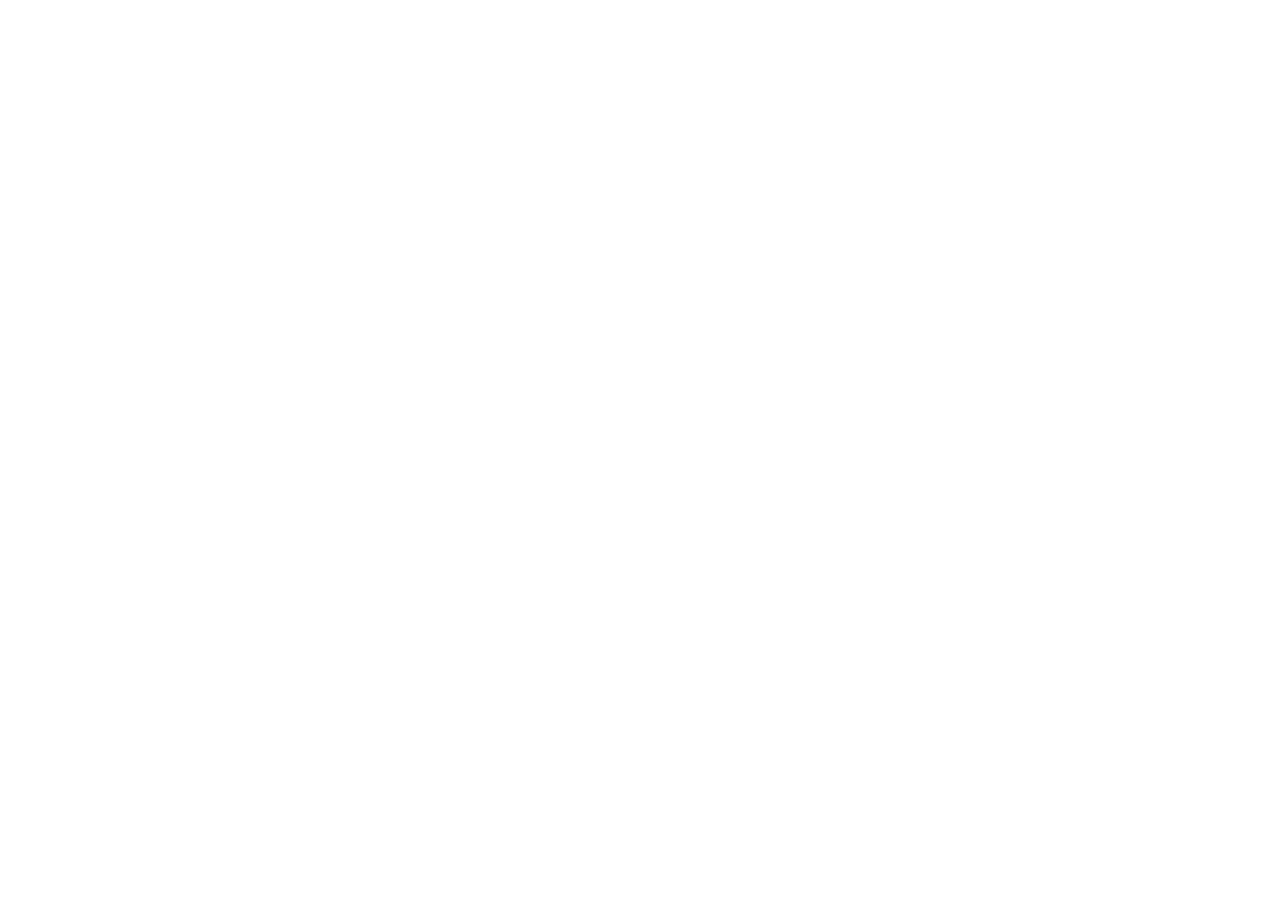
==== login.html @ 0d1fc015 "项目初始化" ====
<!DOCTYPE html>
<html lang="en">
<head>
    <meta charset="UTF-8">
    <meta name="viewport" content="width=device-width, initial-scale=1.0">
    <title>登录页面</title>
</head>
<body>
    
</body>
</html>
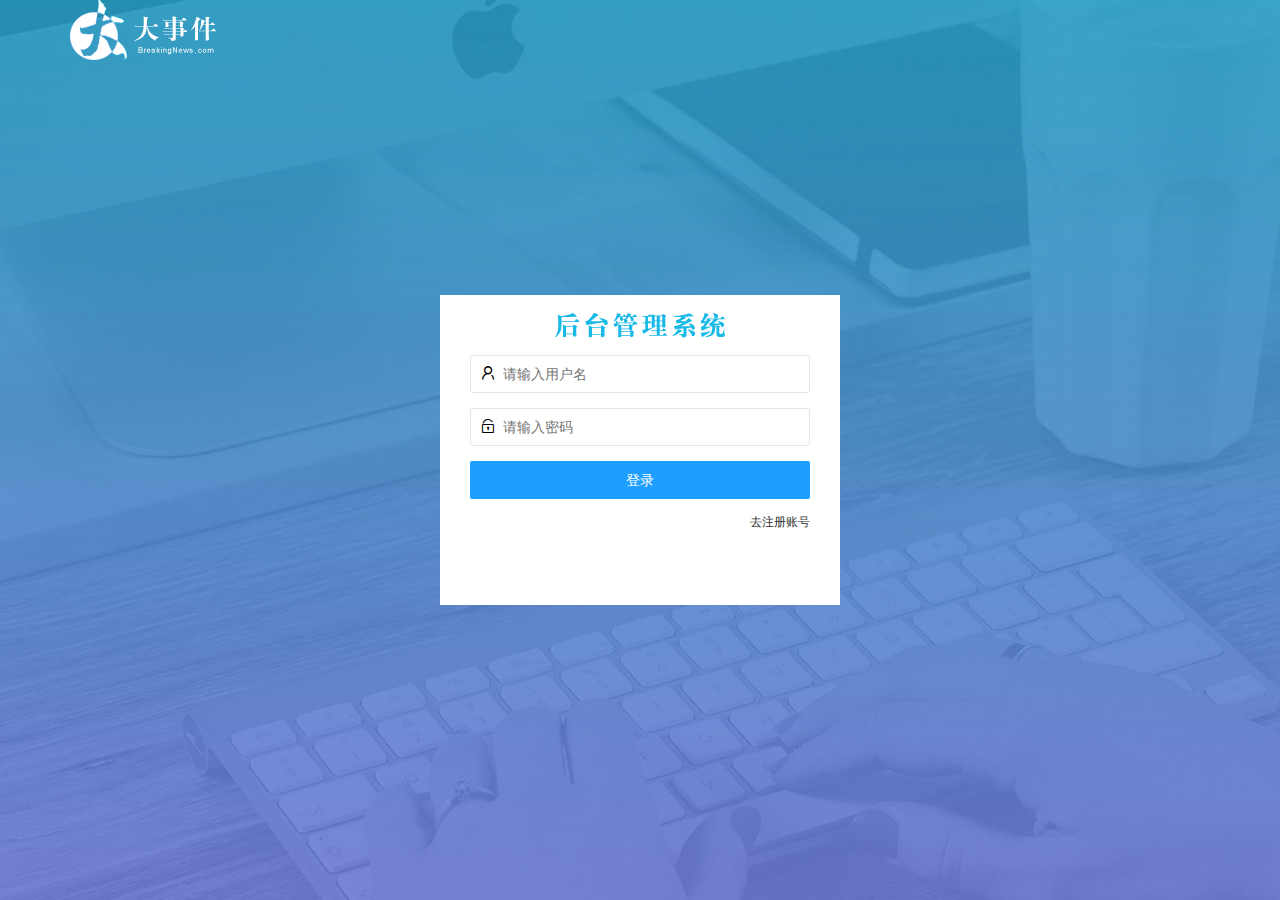
==== commit de41b594: "完成登陆和注册功能" ====
--- a/login.html
+++ b/login.html
@@ -1,11 +1,88 @@
 <!DOCTYPE html>
 <html lang="en">
+
 <head>
     <meta charset="UTF-8">
     <meta name="viewport" content="width=device-width, initial-scale=1.0">
     <title>登录页面</title>
+    <!-- 先引入layui样式 -->
+    <link rel="stylesheet" href="/assets/lib/layui/css/layui.css">
+    <!-- 登录页面样式 -->
+    <link rel="stylesheet" href="/assets/css/login.css">
 </head>
+
 <body>
-    
+    <div class="logo layui-main">
+        <img src="/assets/images/logo.png" alt="">
+    </div>
+
+    <!-- 登录注册区域 -->
+    <div class="loginAndRegBox">
+        <div class="title-box"></div>
+        <!-- 登录的div -->
+        <div class="login-box">
+            <!-- 登录的表单 -->
+            <form class="layui-form" id="form_login">
+                <!-- 用户名 -->
+                <div class="layui-form-item">
+                    <i class="layui-icon layui-icon-username"></i>
+                    <input type="text" name="username" required lay-verify="required" placeholder="请输入用户名"
+                        autocomplete="off" class="layui-input" />
+                </div>
+                <!-- 密码 -->
+                <div class="layui-form-item">
+                    <i class="layui-icon layui-icon-password"></i>
+                    <input type="password" name="password" required lay-verify="required|pwd" placeholder="请输入密码"
+                        autocomplete="off" class="layui-input" />
+                </div>
+                <!-- 登录按钮 -->
+                <div class="layui-form-item">
+                    <!-- 注意：表单提交按钮和普通按钮的区别，就是 lay-submit 属性 -->
+                    <button class="layui-btn layui-btn-fluid layui-btn-normal" lay-submit>登录</button>
+                </div>
+                <div class="layui-form-item links">
+                    <a href="javascript:;" id="link_reg">去注册账号</a>
+                </div>
+            </form>
+        </div>
+        <!-- 注册的div -->
+        <div class="reg-box">
+            <!-- 注册的表单 -->
+            <form class="layui-form" id="form_reg">
+                <!-- 用户名 -->
+                <div class="layui-form-item">
+                    <i class="layui-icon layui-icon-username"></i>
+                    <input type="text" name="username" required lay-verify="required" placeholder="请输入用户名"
+                        autocomplete="off" class="layui-input" />
+                </div>
+                <!-- 密码 -->
+                <div class="layui-form-item">
+                    <i class="layui-icon layui-icon-password"></i>
+                    <input id="reg-pwd" type="password" name="password" required lay-verify="required|pwd" placeholder="请输入密码"
+                        autocomplete="off" class="layui-input" />
+                </div>
+                <!-- 密码确认框 -->
+                <div class="layui-form-item">
+                    <i class="layui-icon layui-icon-password"></i>
+                    <input type="password" name="repassword" required lay-verify="required|pwd|repwd"
+                        placeholder="再次确认密码" autocomplete="off" class="layui-input" />
+                </div>
+                <!-- 注册按钮 -->
+                <div class="layui-form-item">
+                    <!-- 注意：表单提交按钮和普通按钮的区别，就是 lay-submit 属性 -->
+                    <button class="layui-btn layui-btn-fluid layui-btn-normal" lay-submit>注册</button>
+                </div>
+                <div class="layui-form-item links">
+                    <a href="javascript:;" id="link_login">去登录</a>
+                </div>
+            </form>
+        </div>
+    </div>
+
+    <script src="/assets/lib/layui/layui.all.js"></script>
+    <script src="/assets/lib/jquery.js"></script>
+    <script src="/assets/js/baseAPI.js"></script>
+    <script src="/assets/js/login.js"></script>
 </body>
+
 </html>--- a/assets/lib/layui/css/layui.css
+++ b/assets/lib/layui/css/layui.css
@@ -0,0 +1,2 @@
+/** layui-v2.5.5 MIT License By https://www.layui.com */
+ .layui-inline,img{display:inline-block;vertical-align:middle}h1,h2,h3,h4,h5,h6{font-weight:400}.layui-edge,.layui-header,.layui-inline,.layui-main{position:relative}.layui-body,.layui-edge,.layui-elip{overflow:hidden}.layui-btn,.layui-edge,.layui-inline,img{vertical-align:middle}.layui-btn,.layui-disabled,.layui-icon,.layui-unselect{-moz-user-select:none;-webkit-user-select:none;-ms-user-select:none}.layui-elip,.layui-form-checkbox span,.layui-form-pane .layui-form-label{text-overflow:ellipsis;white-space:nowrap}.layui-breadcrumb,.layui-tree-btnGroup{visibility:hidden}blockquote,body,button,dd,div,dl,dt,form,h1,h2,h3,h4,h5,h6,input,li,ol,p,pre,td,textarea,th,ul{margin:0;padding:0;-webkit-tap-highlight-color:rgba(0,0,0,0)}a:active,a:hover{outline:0}img{border:none}li{list-style:none}table{border-collapse:collapse;border-spacing:0}h4,h5,h6{font-size:100%}button,input,optgroup,option,select,textarea{font-family:inherit;font-size:inherit;font-style:inherit;font-weight:inherit;outline:0}pre{white-space:pre-wrap;white-space:-moz-pre-wrap;white-space:-pre-wrap;white-space:-o-pre-wrap;word-wrap:break-word}body{line-height:24px;font:14px Helvetica Neue,Helvetica,PingFang SC,Tahoma,Arial,sans-serif}hr{height:1px;margin:10px 0;border:0;clear:both}a{color:#333;text-decoration:none}a:hover{color:#777}a cite{font-style:normal;*cursor:pointer}.layui-border-box,.layui-border-box *{box-sizing:border-box}.layui-box,.layui-box *{box-sizing:content-box}.layui-clear{clear:both;*zoom:1}.layui-clear:after{content:'\20';clear:both;*zoom:1;display:block;height:0}.layui-inline{*display:inline;*zoom:1}.layui-edge{display:inline-block;width:0;height:0;border-width:6px;border-style:dashed;border-color:transparent}.layui-edge-top{top:-4px;border-bottom-color:#999;border-bottom-style:solid}.layui-edge-right{border-left-color:#999;border-left-style:solid}.layui-edge-bottom{top:2px;border-top-color:#999;border-top-style:solid}.layui-edge-left{border-right-color:#999;border-right-style:solid}.layui-disabled,.layui-disabled:hover{color:#d2d2d2!important;cursor:not-allowed!important}.layui-circle{border-radius:100%}.layui-show{display:block!important}.layui-hide{display:none!important}@font-face{font-family:layui-icon;src:url(../font/iconfont.eot?v=250);src:url(../font/iconfont.eot?v=250#iefix) format('embedded-opentype'),url(../font/iconfont.woff2?v=250) format('woff2'),url(../font/iconfont.woff?v=250) format('woff'),url(../font/iconfont.ttf?v=250) format('truetype'),url(../font/iconfont.svg?v=250#layui-icon) format('svg')}.layui-icon{font-family:layui-icon!important;font-size:16px;font-style:normal;-webkit-font-smoothing:antialiased;-moz-osx-font-smoothing:grayscale}.layui-icon-reply-fill:before{content:"\e611"}.layui-icon-set-fill:before{content:"\e614"}.layui-icon-menu-fill:before{content:"\e60f"}.layui-icon-search:before{content:"\e615"}.layui-icon-share:before{content:"\e641"}.layui-icon-set-sm:before{content:"\e620"}.layui-icon-engine:before{content:"\e628"}.layui-icon-close:before{content:"\1006"}.layui-icon-close-fill:before{content:"\1007"}.layui-icon-chart-screen:before{content:"\e629"}.layui-icon-star:before{content:"\e600"}.layui-icon-circle-dot:before{content:"\e617"}.layui-icon-chat:before{content:"\e606"}.layui-icon-release:before{content:"\e609"}.layui-icon-list:before{content:"\e60a"}.layui-icon-chart:before{content:"\e62c"}.layui-icon-ok-circle:before{content:"\1005"}.layui-icon-layim-theme:before{content:"\e61b"}.layui-icon-table:before{content:"\e62d"}.layui-icon-right:before{content:"\e602"}.layui-icon-left:before{content:"\e603"}.layui-icon-cart-simple:before{content:"\e698"}.layui-icon-face-cry:before{content:"\e69c"}.layui-icon-face-smile:before{content:"\e6af"}.layui-icon-survey:before{content:"\e6b2"}.layui-icon-tree:before{content:"\e62e"}.layui-icon-upload-circle:before{content:"\e62f"}.layui-icon-add-circle:before{content:"\e61f"}.layui-icon-download-circle:before{content:"\e601"}.layui-icon-templeate-1:before{content:"\e630"}.layui-icon-util:before{content:"\e631"}.layui-icon-face-surprised:before{content:"\e664"}.layui-icon-edit:before{content:"\e642"}.layui-icon-speaker:before{content:"\e645"}.layui-icon-down:before{content:"\e61a"}.layui-icon-file:before{content:"\e621"}.layui-icon-layouts:before{content:"\e632"}.layui-icon-rate-half:before{content:"\e6c9"}.layui-icon-add-circle-fine:before{content:"\e608"}.layui-icon-prev-circle:before{content:"\e633"}.layui-icon-read:before{content:"\e705"}.layui-icon-404:before{content:"\e61c"}.layui-icon-carousel:before{content:"\e634"}.layui-icon-help:before{content:"\e607"}.layui-icon-code-circle:before{content:"\e635"}.layui-icon-water:before{content:"\e636"}.layui-icon-username:before{content:"\e66f"}.layui-icon-find-fill:before{content:"\e670"}.layui-icon-about:before{content:"\e60b"}.layui-icon-location:before{content:"\e715"}.layui-icon-up:before{content:"\e619"}.layui-icon-pause:before{content:"\e651"}.layui-icon-date:before{content:"\e637"}.layui-icon-layim-uploadfile:before{content:"\e61d"}.layui-icon-delete:before{content:"\e640"}.layui-icon-play:before{content:"\e652"}.layui-icon-top:before{content:"\e604"}.layui-icon-friends:before{content:"\e612"}.layui-icon-refresh-3:before{content:"\e9aa"}.layui-icon-ok:before{content:"\e605"}.layui-icon-layer:before{content:"\e638"}.layui-icon-face-smile-fine:before{content:"\e60c"}.layui-icon-dollar:before{content:"\e659"}.layui-icon-group:before{content:"\e613"}.layui-icon-layim-download:before{content:"\e61e"}.layui-icon-picture-fine:before{content:"\e60d"}.layui-icon-link:before{content:"\e64c"}.layui-icon-diamond:before{content:"\e735"}.layui-icon-log:before{content:"\e60e"}.layui-icon-rate-solid:before{content:"\e67a"}.layui-icon-fonts-del:before{content:"\e64f"}.layui-icon-unlink:before{content:"\e64d"}.layui-icon-fonts-clear:before{content:"\e639"}.layui-icon-triangle-r:before{content:"\e623"}.layui-icon-circle:before{content:"\e63f"}.layui-icon-radio:before{content:"\e643"}.layui-icon-align-center:before{content:"\e647"}.layui-icon-align-right:before{content:"\e648"}.layui-icon-align-left:before{content:"\e649"}.layui-icon-loading-1:before{content:"\e63e"}.layui-icon-return:before{content:"\e65c"}.layui-icon-fonts-strong:before{content:"\e62b"}.layui-icon-upload:before{content:"\e67c"}.layui-icon-dialogue:before{content:"\e63a"}.layui-icon-video:before{content:"\e6ed"}.layui-icon-headset:before{content:"\e6fc"}.layui-icon-cellphone-fine:before{content:"\e63b"}.layui-icon-add-1:before{content:"\e654"}.layui-icon-face-smile-b:before{content:"\e650"}.layui-icon-fonts-html:before{content:"\e64b"}.layui-icon-form:before{content:"\e63c"}.layui-icon-cart:before{content:"\e657"}.layui-icon-camera-fill:before{content:"\e65d"}.layui-icon-tabs:before{content:"\e62a"}.layui-icon-fonts-code:before{content:"\e64e"}.layui-icon-fire:before{content:"\e756"}.layui-icon-set:before{content:"\e716"}.layui-icon-fonts-u:before{content:"\e646"}.layui-icon-triangle-d:before{content:"\e625"}.layui-icon-tips:before{content:"\e702"}.layui-icon-picture:before{content:"\e64a"}.layui-icon-more-vertical:before{content:"\e671"}.layui-icon-flag:before{content:"\e66c"}.layui-icon-loading:before{content:"\e63d"}.layui-icon-fonts-i:before{content:"\e644"}.layui-icon-refresh-1:before{content:"\e666"}.layui-icon-rmb:before{content:"\e65e"}.layui-icon-home:before{content:"\e68e"}.layui-icon-user:before{content:"\e770"}.layui-icon-notice:before{content:"\e667"}.layui-icon-login-weibo:before{content:"\e675"}.layui-icon-voice:before{content:"\e688"}.layui-icon-upload-drag:before{content:"\e681"}.layui-icon-login-qq:before{content:"\e676"}.layui-icon-snowflake:before{content:"\e6b1"}.layui-icon-file-b:before{content:"\e655"}.layui-icon-template:before{content:"\e663"}.layui-icon-auz:before{content:"\e672"}.layui-icon-console:before{content:"\e665"}.layui-icon-app:before{content:"\e653"}.layui-icon-prev:before{content:"\e65a"}.layui-icon-website:before{content:"\e7ae"}.layui-icon-next:before{content:"\e65b"}.layui-icon-component:before{content:"\e857"}.layui-icon-more:before{content:"\e65f"}.layui-icon-login-wechat:before{content:"\e677"}.layui-icon-shrink-right:before{content:"\e668"}.layui-icon-spread-left:before{content:"\e66b"}.layui-icon-camera:before{content:"\e660"}.layui-icon-note:before{content:"\e66e"}.layui-icon-refresh:before{content:"\e669"}.layui-icon-female:before{content:"\e661"}.layui-icon-male:before{content:"\e662"}.layui-icon-password:before{content:"\e673"}.layui-icon-senior:before{content:"\e674"}.layui-icon-theme:before{content:"\e66a"}.layui-icon-tread:before{content:"\e6c5"}.layui-icon-praise:before{content:"\e6c6"}.layui-icon-star-fill:before{content:"\e658"}.layui-icon-rate:before{content:"\e67b"}.layui-icon-template-1:before{content:"\e656"}.layui-icon-vercode:before{content:"\e679"}.layui-icon-cellphone:before{content:"\e678"}.layui-icon-screen-full:before{content:"\e622"}.layui-icon-screen-restore:before{content:"\e758"}.layui-icon-cols:before{content:"\e610"}.layui-icon-export:before{content:"\e67d"}.layui-icon-print:before{content:"\e66d"}.layui-icon-slider:before{content:"\e714"}.layui-icon-addition:before{content:"\e624"}.layui-icon-subtraction:before{content:"\e67e"}.layui-icon-service:before{content:"\e626"}.layui-icon-transfer:before{content:"\e691"}.layui-main{width:1140px;margin:0 auto}.layui-header{z-index:1000;height:60px}.layui-header a:hover{transition:all .5s;-webkit-transition:all .5s}.layui-side{position:fixed;left:0;top:0;bottom:0;z-index:999;width:200px;overflow-x:hidden}.layui-side-scroll{position:relative;width:220px;height:100%;overflow-x:hidden}.layui-body{position:absolute;left:200px;right:0;top:0;bottom:0;z-index:998;width:auto;overflow-y:auto;box-sizing:border-box}.layui-layout-body{overflow:hidden}.layui-layout-admin .layui-header{background-color:#23262E}.layui-layout-admin .layui-side{top:60px;width:200px;overflow-x:hidden}.layui-layout-admin .layui-body{position:fixed;top:60px;bottom:44px}.layui-layout-admin .layui-main{width:auto;margin:0 15px}.layui-layout-admin .layui-footer{position:fixed;left:200px;right:0;bottom:0;height:44px;line-height:44px;padding:0 15px;background-color:#eee}.layui-layout-admin .layui-logo{position:absolute;left:0;top:0;width:200px;height:100%;line-height:60px;text-align:center;color:#009688;font-size:16px}.layui-layout-admin .layui-header .layui-nav{background:0 0}.layui-layout-left{position:absolute!important;left:200px;top:0}.layui-layout-right{position:absolute!important;right:0;top:0}.layui-container{position:relative;margin:0 auto;padding:0 15px;box-sizing:border-box}.layui-fluid{position:relative;margin:0 auto;padding:0 15px}.layui-row:after,.layui-row:before{content:'';display:block;clear:both}.layui-col-lg1,.layui-col-lg10,.layui-col-lg11,.layui-col-lg12,.layui-col-lg2,.layui-col-lg3,.layui-col-lg4,.layui-col-lg5,.layui-col-lg6,.layui-col-lg7,.layui-col-lg8,.layui-col-lg9,.layui-col-md1,.layui-col-md10,.layui-col-md11,.layui-col-md12,.layui-col-md2,.layui-col-md3,.layui-col-md4,.layui-col-md5,.layui-col-md6,.layui-col-md7,.layui-col-md8,.layui-col-md9,.layui-col-sm1,.layui-col-sm10,.layui-col-sm11,.layui-col-sm12,.layui-col-sm2,.layui-col-sm3,.layui-col-sm4,.layui-col-sm5,.layui-col-sm6,.layui-col-sm7,.layui-col-sm8,.layui-col-sm9,.layui-col-xs1,.layui-col-xs10,.layui-col-xs11,.layui-col-xs12,.layui-col-xs2,.layui-col-xs3,.layui-col-xs4,.layui-col-xs5,.layui-col-xs6,.layui-col-xs7,.layui-col-xs8,.layui-col-xs9{position:relative;display:block;box-sizing:border-box}.layui-col-xs1,.layui-col-xs10,.layui-col-xs11,.layui-col-xs12,.layui-col-xs2,.layui-col-xs3,.layui-col-xs4,.layui-col-xs5,.layui-col-xs6,.layui-col-xs7,.layui-col-xs8,.layui-col-xs9{float:left}.layui-col-xs1{width:8.33333333%}.layui-col-xs2{width:16.66666667%}.layui-col-xs3{width:25%}.layui-col-xs4{width:33.33333333%}.layui-col-xs5{width:41.66666667%}.layui-col-xs6{width:50%}.layui-col-xs7{width:58.33333333%}.layui-col-xs8{width:66.66666667%}.layui-col-xs9{width:75%}.layui-col-xs10{width:83.33333333%}.layui-col-xs11{width:91.66666667%}.layui-col-xs12{width:100%}.layui-col-xs-offset1{margin-left:8.33333333%}.layui-col-xs-offset2{margin-left:16.66666667%}.layui-col-xs-offset3{margin-left:25%}.layui-col-xs-offset4{margin-left:33.33333333%}.layui-col-xs-offset5{margin-left:41.66666667%}.layui-col-xs-offset6{margin-left:50%}.layui-col-xs-offset7{margin-left:58.33333333%}.layui-col-xs-offset8{margin-left:66.66666667%}.layui-col-xs-offset9{margin-left:75%}.layui-col-xs-offset10{margin-left:83.33333333%}.layui-col-xs-offset11{margin-left:91.66666667%}.layui-col-xs-offset12{margin-left:100%}@media screen and (max-width:768px){.layui-hide-xs{display:none!important}.layui-show-xs-block{display:block!important}.layui-show-xs-inline{display:inline!important}.layui-show-xs-inline-block{display:inline-block!important}}@media screen and (min-width:768px){.layui-container{width:750px}.layui-hide-sm{display:none!important}.layui-show-sm-block{display:block!important}.layui-show-sm-inline{display:inline!important}.layui-show-sm-inline-block{display:inline-block!important}.layui-col-sm1,.layui-col-sm10,.layui-col-sm11,.layui-col-sm12,.layui-col-sm2,.layui-col-sm3,.layui-col-sm4,.layui-col-sm5,.layui-col-sm6,.layui-col-sm7,.layui-col-sm8,.layui-col-sm9{float:left}.layui-col-sm1{width:8.33333333%}.layui-col-sm2{width:16.66666667%}.layui-col-sm3{width:25%}.layui-col-sm4{width:33.33333333%}.layui-col-sm5{width:41.66666667%}.layui-col-sm6{width:50%}.layui-col-sm7{width:58.33333333%}.layui-col-sm8{width:66.66666667%}.layui-col-sm9{width:75%}.layui-col-sm10{width:83.33333333%}.layui-col-sm11{width:91.66666667%}.layui-col-sm12{width:100%}.layui-col-sm-offset1{margin-left:8.33333333%}.layui-col-sm-offset2{margin-left:16.66666667%}.layui-col-sm-offset3{margin-left:25%}.layui-col-sm-offset4{margin-left:33.33333333%}.layui-col-sm-offset5{margin-left:41.66666667%}.layui-col-sm-offset6{margin-left:50%}.layui-col-sm-offset7{margin-left:58.33333333%}.layui-col-sm-offset8{margin-left:66.66666667%}.layui-col-sm-offset9{margin-left:75%}.layui-col-sm-offset10{margin-left:83.33333333%}.layui-col-sm-offset11{margin-left:91.66666667%}.layui-col-sm-offset12{margin-left:100%}}@media screen and (min-width:992px){.layui-container{width:970px}.layui-hide-md{display:none!important}.layui-show-md-block{display:block!important}.layui-show-md-inline{display:inline!important}.layui-show-md-inline-block{display:inline-block!important}.layui-col-md1,.layui-col-md10,.layui-col-md11,.layui-col-md12,.layui-col-md2,.layui-col-md3,.layui-col-md4,.layui-col-md5,.layui-col-md6,.layui-col-md7,.layui-col-md8,.layui-col-md9{float:left}.layui-col-md1{width:8.33333333%}.layui-col-md2{width:16.66666667%}.layui-col-md3{width:25%}.layui-col-md4{width:33.33333333%}.layui-col-md5{width:41.66666667%}.layui-col-md6{width:50%}.layui-col-md7{width:58.33333333%}.layui-col-md8{width:66.66666667%}.layui-col-md9{width:75%}.layui-col-md10{width:83.33333333%}.layui-col-md11{width:91.66666667%}.layui-col-md12{width:100%}.layui-col-md-offset1{margin-left:8.33333333%}.layui-col-md-offset2{margin-left:16.66666667%}.layui-col-md-offset3{margin-left:25%}.layui-col-md-offset4{margin-left:33.33333333%}.layui-col-md-offset5{margin-left:41.66666667%}.layui-col-md-offset6{margin-left:50%}.layui-col-md-offset7{margin-left:58.33333333%}.layui-col-md-offset8{margin-left:66.66666667%}.layui-col-md-offset9{margin-left:75%}.layui-col-md-offset10{margin-left:83.33333333%}.layui-col-md-offset11{margin-left:91.66666667%}.layui-col-md-offset12{margin-left:100%}}@media screen and (min-width:1200px){.layui-container{width:1170px}.layui-hide-lg{display:none!important}.layui-show-lg-block{display:block!important}.layui-show-lg-inline{display:inline!important}.layui-show-lg-inline-block{display:inline-block!important}.layui-col-lg1,.layui-col-lg10,.layui-col-lg11,.layui-col-lg12,.layui-col-lg2,.layui-col-lg3,.layui-col-lg4,.layui-col-lg5,.layui-col-lg6,.layui-col-lg7,.layui-col-lg8,.layui-col-lg9{float:left}.layui-col-lg1{width:8.33333333%}.layui-col-lg2{width:16.66666667%}.layui-col-lg3{width:25%}.layui-col-lg4{width:33.33333333%}.layui-col-lg5{width:41.66666667%}.layui-col-lg6{width:50%}.layui-col-lg7{width:58.33333333%}.layui-col-lg8{width:66.66666667%}.layui-col-lg9{width:75%}.layui-col-lg10{width:83.33333333%}.layui-col-lg11{width:91.66666667%}.layui-col-lg12{width:100%}.layui-col-lg-offset1{margin-left:8.33333333%}.layui-col-lg-offset2{margin-left:16.66666667%}.layui-col-lg-offset3{margin-left:25%}.layui-col-lg-offset4{margin-left:33.33333333%}.layui-col-lg-offset5{margin-left:41.66666667%}.layui-col-lg-offset6{margin-left:50%}.layui-col-lg-offset7{margin-left:58.33333333%}.layui-col-lg-offset8{margin-left:66.66666667%}.layui-col-lg-offset9{margin-left:75%}.layui-col-lg-offset10{margin-left:83.33333333%}.layui-col-lg-offset11{margin-left:91.66666667%}.layui-col-lg-offset12{margin-left:100%}}.layui-col-space1{margin:-.5px}.layui-col-space1>*{padding:.5px}.layui-col-space3{margin:-1.5px}.layui-col-space3>*{padding:1.5px}.layui-col-space5{margin:-2.5px}.layui-col-space5>*{padding:2.5px}.layui-col-space8{margin:-3.5px}.layui-col-space8>*{padding:3.5px}.layui-col-space10{margin:-5px}.layui-col-space10>*{padding:5px}.layui-col-space12{margin:-6px}.layui-col-space12>*{padding:6px}.layui-col-space15{margin:-7.5px}.layui-col-space15>*{padding:7.5px}.layui-col-space18{margin:-9px}.layui-col-space18>*{padding:9px}.layui-col-space20{margin:-10px}.layui-col-space20>*{padding:10px}.layui-col-space22{margin:-11px}.layui-col-space22>*{padding:11px}.layui-col-space25{margin:-12.5px}.layui-col-space25>*{padding:12.5px}.layui-col-space30{margin:-15px}.layui-col-space30>*{padding:15px}.layui-btn,.layui-input,.layui-select,.layui-textarea,.layui-upload-button{outline:0;-webkit-appearance:none;transition:all .3s;-webkit-transition:all .3s;box-sizing:border-box}.layui-elem-quote{margin-bottom:10px;padding:15px;line-height:22px;border-left:5px solid #009688;border-radius:0 2px 2px 0;background-color:#f2f2f2}.layui-quote-nm{border-style:solid;border-width:1px 1px 1px 5px;background:0 0}.layui-elem-field{margin-bottom:10px;padding:0;border-width:1px;border-style:solid}.layui-elem-field legend{margin-left:20px;padding:0 10px;font-size:20px;font-weight:300}.layui-field-title{margin:10px 0 20px;border-width:1px 0 0}.layui-field-box{padding:10px 15px}.layui-field-title .layui-field-box{padding:10px 0}.layui-progress{position:relative;height:6px;border-radius:20px;background-color:#e2e2e2}.layui-progress-bar{position:absolute;left:0;top:0;width:0;max-width:100%;height:6px;border-radius:20px;text-align:right;background-color:#5FB878;transition:all .3s;-webkit-transition:all .3s}.layui-progress-big,.layui-progress-big .layui-progress-bar{height:18px;line-height:18px}.layui-progress-text{position:relative;top:-20px;line-height:18px;font-size:12px;color:#666}.layui-progress-big .layui-progress-text{position:static;padding:0 10px;color:#fff}.layui-collapse{border-width:1px;border-style:solid;border-radius:2px}.layui-colla-content,.layui-colla-item{border-top-width:1px;border-top-style:solid}.layui-colla-item:first-child{border-top:none}.layui-colla-title{position:relative;height:42px;line-height:42px;padding:0 15px 0 35px;color:#333;background-color:#f2f2f2;cursor:pointer;font-size:14px;overflow:hidden}.layui-colla-content{display:none;padding:10px 15px;line-height:22px;color:#666}.layui-colla-icon{position:absolute;left:15px;top:0;font-size:14px}.layui-card{margin-bottom:15px;border-radius:2px;background-color:#fff;box-shadow:0 1px 2px 0 rgba(0,0,0,.05)}.layui-card:last-child{margin-bottom:0}.layui-card-header{position:relative;height:42px;line-height:42px;padding:0 15px;border-bottom:1px solid #f6f6f6;color:#333;border-radius:2px 2px 0 0;font-size:14px}.layui-bg-black,.layui-bg-blue,.layui-bg-cyan,.layui-bg-green,.layui-bg-orange,.layui-bg-red{color:#fff!important}.layui-card-body{position:relative;padding:10px 15px;line-height:24px}.layui-card-body[pad15]{padding:15px}.layui-card-body[pad20]{padding:20px}.layui-card-body .layui-table{margin:5px 0}.layui-card .layui-tab{margin:0}.layui-panel-window{position:relative;padding:15px;border-radius:0;border-top:5px solid #E6E6E6;background-color:#fff}.layui-auxiliar-moving{position:fixed;left:0;right:0;top:0;bottom:0;width:100%;height:100%;background:0 0;z-index:9999999999}.layui-form-label,.layui-form-mid,.layui-form-select,.layui-input-block,.layui-input-inline,.layui-textarea{position:relative}.layui-bg-red{background-color:#FF5722!important}.layui-bg-orange{background-color:#FFB800!important}.layui-bg-green{background-color:#009688!important}.layui-bg-cyan{background-color:#2F4056!important}.layui-bg-blue{background-color:#1E9FFF!important}.layui-bg-black{background-color:#393D49!important}.layui-bg-gray{background-color:#eee!important;color:#666!important}.layui-badge-rim,.layui-colla-content,.layui-colla-item,.layui-collapse,.layui-elem-field,.layui-form-pane .layui-form-item[pane],.layui-form-pane .layui-form-label,.layui-input,.layui-layedit,.layui-layedit-tool,.layui-quote-nm,.layui-select,.layui-tab-bar,.layui-tab-card,.layui-tab-title,.layui-tab-title .layui-this:after,.layui-textarea{border-color:#e6e6e6}.layui-timeline-item:before,hr{background-color:#e6e6e6}.layui-text{line-height:22px;font-size:14px;color:#666}.layui-text h1,.layui-text h2,.layui-text h3{font-weight:500;color:#333}.layui-text h1{font-size:30px}.layui-text h2{font-size:24px}.layui-text h3{font-size:18px}.layui-text a:not(.layui-btn){color:#01AAED}.layui-text a:not(.layui-btn):hover{text-decoration:underline}.layui-text ul{padding:5px 0 5px 15px}.layui-text ul li{margin-top:5px;list-style-type:disc}.layui-text em,.layui-word-aux{color:#999!important;padding:0 5px!important}.layui-btn{display:inline-block;height:38px;line-height:38px;padding:0 18px;background-color:#009688;color:#fff;white-space:nowrap;text-align:center;font-size:14px;border:none;border-radius:2px;cursor:pointer}.layui-btn:hover{opacity:.8;filter:alpha(opacity=80);color:#fff}.layui-btn:active{opacity:1;filter:alpha(opacity=100)}.layui-btn+.layui-btn{margin-left:10px}.layui-btn-container{font-size:0}.layui-btn-container .layui-btn{margin-right:10px;margin-bottom:10px}.layui-btn-container .layui-btn+.layui-btn{margin-left:0}.layui-table .layui-btn-container .layui-btn{margin-bottom:9px}.layui-btn-radius{border-radius:100px}.layui-btn .layui-icon{margin-right:3px;font-size:18px;vertical-align:bottom;vertical-align:middle\9}.layui-btn-primary{border:1px solid #C9C9C9;background-color:#fff;color:#555}.layui-btn-primary:hover{border-color:#009688;color:#333}.layui-btn-normal{background-color:#1E9FFF}.layui-btn-warm{background-color:#FFB800}.layui-btn-danger{background-color:#FF5722}.layui-btn-checked{background-color:#5FB878}.layui-btn-disabled,.layui-btn-disabled:active,.layui-btn-disabled:hover{border:1px solid #e6e6e6;background-color:#FBFBFB;color:#C9C9C9;cursor:not-allowed;opacity:1}.layui-btn-lg{height:44px;line-height:44px;padding:0 25px;font-size:16px}.layui-btn-sm{height:30px;line-height:30px;padding:0 10px;font-size:12px}.layui-btn-sm i{font-size:16px!important}.layui-btn-xs{height:22px;line-height:22px;padding:0 5px;font-size:12px}.layui-btn-xs i{font-size:14px!important}.layui-btn-group{display:inline-block;vertical-align:middle;font-size:0}.layui-btn-group .layui-btn{margin-left:0!important;margin-right:0!important;border-left:1px solid rgba(255,255,255,.5);border-radius:0}.layui-btn-group .layui-btn-primary{border-left:none}.layui-btn-group .layui-btn-primary:hover{border-color:#C9C9C9;color:#009688}.layui-btn-group .layui-btn:first-child{border-left:none;border-radius:2px 0 0 2px}.layui-btn-group .layui-btn-primary:first-child{border-left:1px solid #c9c9c9}.layui-btn-group .layui-btn:last-child{border-radius:0 2px 2px 0}.layui-btn-group .layui-btn+.layui-btn{margin-left:0}.layui-btn-group+.layui-btn-group{margin-left:10px}.layui-btn-fluid{width:100%}.layui-input,.layui-select,.layui-textarea{height:38px;line-height:1.3;line-height:38px\9;border-width:1px;border-style:solid;background-color:#fff;border-radius:2px}.layui-input::-webkit-input-placeholder,.layui-select::-webkit-input-placeholder,.layui-textarea::-webkit-input-placeholder{line-height:1.3}.layui-input,.layui-textarea{display:block;width:100%;padding-left:10px}.layui-input:hover,.layui-textarea:hover{border-color:#D2D2D2!important}.layui-input:focus,.layui-textarea:focus{border-color:#C9C9C9!important}.layui-textarea{min-height:100px;height:auto;line-height:20px;padding:6px 10px;resize:vertical}.layui-select{padding:0 10px}.layui-form input[type=checkbox],.layui-form input[type=radio],.layui-form select{display:none}.layui-form [lay-ignore]{display:initial}.layui-form-item{margin-bottom:15px;clear:both;*zoom:1}.layui-form-item:after{content:'\20';clear:both;*zoom:1;display:block;height:0}.layui-form-label{float:left;display:block;padding:9px 15px;width:80px;font-weight:400;line-height:20px;text-align:right}.layui-form-label-col{display:block;float:none;padding:9px 0;line-height:20px;text-align:left}.layui-form-item .layui-inline{margin-bottom:5px;margin-right:10px}.layui-input-block{margin-left:110px;min-height:36px}.layui-input-inline{display:inline-block;vertical-align:middle}.layui-form-item .layui-input-inline{float:left;width:190px;margin-right:10px}.layui-form-text .layui-input-inline{width:auto}.layui-form-mid{float:left;display:block;padding:9px 0!important;line-height:20px;margin-right:10px}.layui-form-danger+.layui-form-select .layui-input,.layui-form-danger:focus{border-color:#FF5722!important}.layui-form-select .layui-input{padding-right:30px;cursor:pointer}.layui-form-select .layui-edge{position:absolute;right:10px;top:50%;margin-top:-3px;cursor:pointer;border-width:6px;border-top-color:#c2c2c2;border-top-style:solid;transition:all .3s;-webkit-transition:all .3s}.layui-form-select dl{display:none;position:absolute;left:0;top:42px;padding:5px 0;z-index:899;min-width:100%;border:1px solid #d2d2d2;max-height:300px;overflow-y:auto;background-color:#fff;border-radius:2px;box-shadow:0 2px 4px rgba(0,0,0,.12);box-sizing:border-box}.layui-form-select dl dd,.layui-form-select dl dt{padding:0 10px;line-height:36px;white-space:nowrap;overflow:hidden;text-overflow:ellipsis}.layui-form-select dl dt{font-size:12px;color:#999}.layui-form-select dl dd{cursor:pointer}.layui-form-select dl dd:hover{background-color:#f2f2f2;-webkit-transition:.5s all;transition:.5s all}.layui-form-select .layui-select-group dd{padding-left:20px}.layui-form-select dl dd.layui-select-tips{padding-left:10px!important;color:#999}.layui-form-select dl dd.layui-this{background-color:#5FB878;color:#fff}.layui-form-checkbox,.layui-form-select dl dd.layui-disabled{background-color:#fff}.layui-form-selected dl{display:block}.layui-form-checkbox,.layui-form-checkbox *,.layui-form-switch{display:inline-block;vertical-align:middle}.layui-form-selected .layui-edge{margin-top:-9px;-webkit-transform:rotate(180deg);transform:rotate(180deg);margin-top:-3px\9}:root .layui-form-selected .layui-edge{margin-top:-9px\0/IE9}.layui-form-selectup dl{top:auto;bottom:42px}.layui-select-none{margin:5px 0;text-align:center;color:#999}.layui-select-disabled .layui-disabled{border-color:#eee!important}.layui-select-disabled .layui-edge{border-top-color:#d2d2d2}.layui-form-checkbox{position:relative;height:30px;line-height:30px;margin-right:10px;padding-right:30px;cursor:pointer;font-size:0;-webkit-transition:.1s linear;transition:.1s linear;box-sizing:border-box}.layui-form-checkbox span{padding:0 10px;height:100%;font-size:14px;border-radius:2px 0 0 2px;background-color:#d2d2d2;color:#fff;overflow:hidden}.layui-form-checkbox:hover span{background-color:#c2c2c2}.layui-form-checkbox i{position:absolute;right:0;top:0;width:30px;height:28px;border:1px solid #d2d2d2;border-left:none;border-radius:0 2px 2px 0;color:#fff;font-size:20px;text-align:center}.layui-form-checkbox:hover i{border-color:#c2c2c2;color:#c2c2c2}.layui-form-checked,.layui-form-checked:hover{border-color:#5FB878}.layui-form-checked span,.layui-form-checked:hover span{background-color:#5FB878}.layui-form-checked i,.layui-form-checked:hover i{color:#5FB878}.layui-form-item .layui-form-checkbox{margin-top:4px}.layui-form-checkbox[lay-skin=primary]{height:auto!important;line-height:normal!important;min-width:18px;min-height:18px;border:none!important;margin-right:0;padding-left:28px;padding-right:0;background:0 0}.layui-form-checkbox[lay-skin=primary] span{padding-left:0;padding-right:15px;line-height:18px;background:0 0;color:#666}.layui-form-checkbox[lay-skin=primary] i{right:auto;left:0;width:16px;height:16px;line-height:16px;border:1px solid #d2d2d2;font-size:12px;border-radius:2px;background-color:#fff;-webkit-transition:.1s linear;transition:.1s linear}.layui-form-checkbox[lay-skin=primary]:hover i{border-color:#5FB878;color:#fff}.layui-form-checked[lay-skin=primary] i{border-color:#5FB878!important;background-color:#5FB878;color:#fff}.layui-checkbox-disbaled[lay-skin=primary] span{background:0 0!important;color:#c2c2c2}.layui-checkbox-disbaled[lay-skin=primary]:hover i{border-color:#d2d2d2}.layui-form-item .layui-form-checkbox[lay-skin=primary]{margin-top:10px}.layui-form-switch{position:relative;height:22px;line-height:22px;min-width:35px;padding:0 5px;margin-top:8px;border:1px solid #d2d2d2;border-radius:20px;cursor:pointer;background-color:#fff;-webkit-transition:.1s linear;transition:.1s linear}.layui-form-switch i{position:absolute;left:5px;top:3px;width:16px;height:16px;border-radius:20px;background-color:#d2d2d2;-webkit-transition:.1s linear;transition:.1s linear}.layui-form-switch em{position:relative;top:0;width:25px;margin-left:21px;padding:0!important;text-align:center!important;color:#999!important;font-style:normal!important;font-size:12px}.layui-form-onswitch{border-color:#5FB878;background-color:#5FB878}.layui-checkbox-disbaled,.layui-checkbox-disbaled i{border-color:#e2e2e2!important}.layui-form-onswitch i{left:100%;margin-left:-21px;background-color:#fff}.layui-form-onswitch em{margin-left:5px;margin-right:21px;color:#fff!important}.layui-checkbox-disbaled span{background-color:#e2e2e2!important}.layui-checkbox-disbaled:hover i{color:#fff!important}[lay-radio]{display:none}.layui-form-radio,.layui-form-radio *{display:inline-block;vertical-align:middle}.layui-form-radio{line-height:28px;margin:6px 10px 0 0;padding-right:10px;cursor:pointer;font-size:0}.layui-form-radio *{font-size:14px}.layui-form-radio>i{margin-right:8px;font-size:22px;color:#c2c2c2}.layui-form-radio>i:hover,.layui-form-radioed>i{color:#5FB878}.layui-radio-disbaled>i{color:#e2e2e2!important}.layui-form-pane .layui-form-label{width:110px;padding:8px 15px;height:38px;line-height:20px;border-width:1px;border-style:solid;border-radius:2px 0 0 2px;text-align:center;background-color:#FBFBFB;overflow:hidden;box-sizing:border-box}.layui-form-pane .layui-input-inline{margin-left:-1px}.layui-form-pane .layui-input-block{margin-left:110px;left:-1px}.layui-form-pane .layui-input{border-radius:0 2px 2px 0}.layui-form-pane .layui-form-text .layui-form-label{float:none;width:100%;border-radius:2px;box-sizing:border-box;text-align:left}.layui-form-pane .layui-form-text .layui-input-inline{display:block;margin:0;top:-1px;clear:both}.layui-form-pane .layui-form-text .layui-input-block{margin:0;left:0;top:-1px}.layui-form-pane .layui-form-text .layui-textarea{min-height:100px;border-radius:0 0 2px 2px}.layui-form-pane .layui-form-checkbox{margin:4px 0 4px 10px}.layui-form-pane .layui-form-radio,.layui-form-pane .layui-form-switch{margin-top:6px;margin-left:10px}.layui-form-pane .layui-form-item[pane]{position:relative;border-width:1px;border-style:solid}.layui-form-pane .layui-form-item[pane] .layui-form-label{position:absolute;left:0;top:0;height:100%;border-width:0 1px 0 0}.layui-form-pane .layui-form-item[pane] .layui-input-inline{margin-left:110px}@media screen and (max-width:450px){.layui-form-item .layui-form-label{text-overflow:ellipsis;overflow:hidden;white-space:nowrap}.layui-form-item .layui-inline{display:block;margin-right:0;margin-bottom:20px;clear:both}.layui-form-item .layui-inline:after{content:'\20';clear:both;display:block;height:0}.layui-form-item .layui-input-inline{display:block;float:none;left:-3px;width:auto;margin:0 0 10px 112px}.layui-form-item .layui-input-inline+.layui-form-mid{margin-left:110px;top:-5px;padding:0}.layui-form-item .layui-form-checkbox{margin-right:5px;margin-bottom:5px}}.layui-layedit{border-width:1px;border-style:solid;border-radius:2px}.layui-layedit-tool{padding:3px 5px;border-bottom-width:1px;border-bottom-style:solid;font-size:0}.layedit-tool-fixed{position:fixed;top:0;border-top:1px solid #e2e2e2}.layui-layedit-tool .layedit-tool-mid,.layui-layedit-tool .layui-icon{display:inline-block;vertical-align:middle;text-align:center;font-size:14px}.layui-layedit-tool .layui-icon{position:relative;width:32px;height:30px;line-height:30px;margin:3px 5px;color:#777;cursor:pointer;border-radius:2px}.layui-layedit-tool .layui-icon:hover{color:#393D49}.layui-layedit-tool .layui-icon:active{color:#000}.layui-layedit-tool .layedit-tool-active{background-color:#e2e2e2;color:#000}.layui-layedit-tool .layui-disabled,.layui-layedit-tool .layui-disabled:hover{color:#d2d2d2;cursor:not-allowed}.layui-layedit-tool .layedit-tool-mid{width:1px;height:18px;margin:0 10px;background-color:#d2d2d2}.layedit-tool-html{width:50px!important;font-size:30px!important}.layedit-tool-b,.layedit-tool-code,.layedit-tool-help{font-size:16px!important}.layedit-tool-d,.layedit-tool-face,.layedit-tool-image,.layedit-tool-unlink{font-size:18px!important}.layedit-tool-image input{position:absolute;font-size:0;left:0;top:0;width:100%;height:100%;opacity:.01;filter:Alpha(opacity=1);cursor:pointer}.layui-layedit-iframe iframe{display:block;width:100%}#LAY_layedit_code{overflow:hidden}.layui-laypage{display:inline-block;*display:inline;*zoom:1;vertical-align:middle;margin:10px 0;font-size:0}.layui-laypage>a:first-child,.layui-laypage>a:first-child em{border-radius:2px 0 0 2px}.layui-laypage>a:last-child,.layui-laypage>a:last-child em{border-radius:0 2px 2px 0}.layui-laypage>:first-child{margin-left:0!important}.layui-laypage>:last-child{margin-right:0!important}.layui-laypage a,.layui-laypage button,.layui-laypage input,.layui-laypage select,.layui-laypage span{border:1px solid #e2e2e2}.layui-laypage a,.layui-laypage span{display:inline-block;*display:inline;*zoom:1;vertical-align:middle;padding:0 15px;height:28px;line-height:28px;margin:0 -1px 5px 0;background-color:#fff;color:#333;font-size:12px}.layui-flow-more a *,.layui-laypage input,.layui-table-view select[lay-ignore]{display:inline-block}.layui-laypage a:hover{color:#009688}.layui-laypage em{font-style:normal}.layui-laypage .layui-laypage-spr{color:#999;font-weight:700}.layui-laypage a{text-decoration:none}.layui-laypage .layui-laypage-curr{position:relative}.layui-laypage .layui-laypage-curr em{position:relative;color:#fff}.layui-laypage .layui-laypage-curr .layui-laypage-em{position:absolute;left:-1px;top:-1px;padding:1px;width:100%;height:100%;background-color:#009688}.layui-laypage-em{border-radius:2px}.layui-laypage-next em,.layui-laypage-prev em{font-family:Sim sun;font-size:16px}.layui-laypage .layui-laypage-count,.layui-laypage .layui-laypage-limits,.layui-laypage .layui-laypage-refresh,.layui-laypage .layui-laypage-skip{margin-left:10px;margin-right:10px;padding:0;border:none}.layui-laypage .layui-laypage-limits,.layui-laypage .layui-laypage-refresh{vertical-align:top}.layui-laypage .layui-laypage-refresh i{font-size:18px;cursor:pointer}.layui-laypage select{height:22px;padding:3px;border-radius:2px;cursor:pointer}.layui-laypage .layui-laypage-skip{height:30px;line-height:30px;color:#999}.layui-laypage button,.layui-laypage input{height:30px;line-height:30px;border-radius:2px;vertical-align:top;background-color:#fff;box-sizing:border-box}.layui-laypage input{width:40px;margin:0 10px;padding:0 3px;text-align:center}.layui-laypage input:focus,.layui-laypage select:focus{border-color:#009688!important}.layui-laypage button{margin-left:10px;padding:0 10px;cursor:pointer}.layui-table,.layui-table-view{margin:10px 0}.layui-flow-more{margin:10px 0;text-align:center;color:#999;font-size:14px}.layui-flow-more a{height:32px;line-height:32px}.layui-flow-more a *{vertical-align:top}.layui-flow-more a cite{padding:0 20px;border-radius:3px;background-color:#eee;color:#333;font-style:normal}.layui-flow-more a cite:hover{opacity:.8}.layui-flow-more a i{font-size:30px;color:#737383}.layui-table{width:100%;background-color:#fff;color:#666}.layui-table tr{transition:all .3s;-webkit-transition:all .3s}.layui-table th{text-align:left;font-weight:400}.layui-table tbody tr:hover,.layui-table thead tr,.layui-table-click,.layui-table-header,.layui-table-hover,.layui-table-mend,.layui-table-patch,.layui-table-tool,.layui-table-total,.layui-table-total tr,.layui-table[lay-even] tr:nth-child(even){background-color:#f2f2f2}.layui-table td,.layui-table th,.layui-table-col-set,.layui-table-fixed-r,.layui-table-grid-down,.layui-table-header,.layui-table-page,.layui-table-tips-main,.layui-table-tool,.layui-table-total,.layui-table-view,.layui-table[lay-skin=line],.layui-table[lay-skin=row]{border-width:1px;border-style:solid;border-color:#e6e6e6}.layui-table td,.layui-table th{position:relative;padding:9px 15px;min-height:20px;line-height:20px;font-size:14px}.layui-table[lay-skin=line] td,.layui-table[lay-skin=line] th{border-width:0 0 1px}.layui-table[lay-skin=row] td,.layui-table[lay-skin=row] th{border-width:0 1px 0 0}.layui-table[lay-skin=nob] td,.layui-table[lay-skin=nob] th{border:none}.layui-table img{max-width:100px}.layui-table[lay-size=lg] td,.layui-table[lay-size=lg] th{padding:15px 30px}.layui-table-view .layui-table[lay-size=lg] .layui-table-cell{height:40px;line-height:40px}.layui-table[lay-size=sm] td,.layui-table[lay-size=sm] th{font-size:12px;padding:5px 10px}.layui-table-view .layui-table[lay-size=sm] .layui-table-cell{height:20px;line-height:20px}.layui-table[lay-data]{display:none}.layui-table-box{position:relative;overflow:hidden}.layui-table-view .layui-table{position:relative;width:auto;margin:0}.layui-table-view .layui-table[lay-skin=line]{border-width:0 1px 0 0}.layui-table-view .layui-table[lay-skin=row]{border-width:0 0 1px}.layui-table-view .layui-table td,.layui-table-view .layui-table th{padding:5px 0;border-top:none;border-left:none}.layui-table-view .layui-table th.layui-unselect .layui-table-cell span{cursor:pointer}.layui-table-view .layui-table td{cursor:default}.layui-table-view .layui-table td[data-edit=text]{cursor:text}.layui-table-view .layui-form-checkbox[lay-skin=primary] i{width:18px;height:18px}.layui-table-view .layui-form-radio{line-height:0;padding:0}.layui-table-view .layui-form-radio>i{margin:0;font-size:20px}.layui-table-init{position:absolute;left:0;top:0;width:100%;height:100%;text-align:center;z-index:110}.layui-table-init .layui-icon{position:absolute;left:50%;top:50%;margin:-15px 0 0 -15px;font-size:30px;color:#c2c2c2}.layui-table-header{border-width:0 0 1px;overflow:hidden}.layui-table-header .layui-table{margin-bottom:-1px}.layui-table-tool .layui-inline[lay-event]{position:relative;width:26px;height:26px;padding:5px;line-height:16px;margin-right:10px;text-align:center;color:#333;border:1px solid #ccc;cursor:pointer;-webkit-transition:.5s all;transition:.5s all}.layui-table-tool .layui-inline[lay-event]:hover{border:1px solid #999}.layui-table-tool-temp{padding-right:120px}.layui-table-tool-self{position:absolute;right:17px;top:10px}.layui-table-tool .layui-table-tool-self .layui-inline[lay-event]{margin:0 0 0 10px}.layui-table-tool-panel{position:absolute;top:29px;left:-1px;padding:5px 0;min-width:150px;min-height:40px;border:1px solid #d2d2d2;text-align:left;overflow-y:auto;background-color:#fff;box-shadow:0 2px 4px rgba(0,0,0,.12)}.layui-table-cell,.layui-table-tool-panel li{overflow:hidden;text-overflow:ellipsis;white-space:nowrap}.layui-table-tool-panel li{padding:0 10px;line-height:30px;-webkit-transition:.5s all;transition:.5s all}.layui-table-tool-panel li .layui-form-checkbox[lay-skin=primary]{width:100%;padding-left:28px}.layui-table-tool-panel li:hover{background-color:#f2f2f2}.layui-table-tool-panel li .layui-form-checkbox[lay-skin=primary] i{position:absolute;left:0;top:0}.layui-table-tool-panel li .layui-form-checkbox[lay-skin=primary] span{padding:0}.layui-table-tool .layui-table-tool-self .layui-table-tool-panel{left:auto;right:-1px}.layui-table-col-set{position:absolute;right:0;top:0;width:20px;height:100%;border-width:0 0 0 1px;background-color:#fff}.layui-table-sort{width:10px;height:20px;margin-left:5px;cursor:pointer!important}.layui-table-sort .layui-edge{position:absolute;left:5px;border-width:5px}.layui-table-sort .layui-table-sort-asc{top:3px;border-top:none;border-bottom-style:solid;border-bottom-color:#b2b2b2}.layui-table-sort .layui-table-sort-asc:hover{border-bottom-color:#666}.layui-table-sort .layui-table-sort-desc{bottom:5px;border-bottom:none;border-top-style:solid;border-top-color:#b2b2b2}.layui-table-sort .layui-table-sort-desc:hover{border-top-color:#666}.layui-table-sort[lay-sort=asc] .layui-table-sort-asc{border-bottom-color:#000}.layui-table-sort[lay-sort=desc] .layui-table-sort-desc{border-top-color:#000}.layui-table-cell{height:28px;line-height:28px;padding:0 15px;position:relative;box-sizing:border-box}.layui-table-cell .layui-form-checkbox[lay-skin=primary]{top:-1px;padding:0}.layui-table-cell .layui-table-link{color:#01AAED}.laytable-cell-checkbox,.laytable-cell-numbers,.laytable-cell-radio,.laytable-cell-space{padding:0;text-align:center}.layui-table-body{position:relative;overflow:auto;margin-right:-1px;margin-bottom:-1px}.layui-table-body .layui-none{line-height:26px;padding:15px;text-align:center;color:#999}.layui-table-fixed{position:absolute;left:0;top:0;z-index:101}.layui-table-fixed .layui-table-body{overflow:hidden}.layui-table-fixed-l{box-shadow:0 -1px 8px rgba(0,0,0,.08)}.layui-table-fixed-r{left:auto;right:-1px;border-width:0 0 0 1px;box-shadow:-1px 0 8px rgba(0,0,0,.08)}.layui-table-fixed-r .layui-table-header{position:relative;overflow:visible}.layui-table-mend{position:absolute;right:-49px;top:0;height:100%;width:50px}.layui-table-tool{position:relative;z-index:890;width:100%;min-height:50px;line-height:30px;padding:10px 15px;border-width:0 0 1px}.layui-table-tool .layui-btn-container{margin-bottom:-10px}.layui-table-page,.layui-table-total{border-width:1px 0 0;margin-bottom:-1px;overflow:hidden}.layui-table-page{position:relative;width:100%;padding:7px 7px 0;height:41px;font-size:12px;white-space:nowrap}.layui-table-page>div{height:26px}.layui-table-page .layui-laypage{margin:0}.layui-table-page .layui-laypage a,.layui-table-page .layui-laypage span{height:26px;line-height:26px;margin-bottom:10px;border:none;background:0 0}.layui-table-page .layui-laypage a,.layui-table-page .layui-laypage span.layui-laypage-curr{padding:0 12px}.layui-table-page .layui-laypage span{margin-left:0;padding:0}.layui-table-page .layui-laypage .layui-laypage-prev{margin-left:-7px!important}.layui-table-page .layui-laypage .layui-laypage-curr .layui-laypage-em{left:0;top:0;padding:0}.layui-table-page .layui-laypage button,.layui-table-page .layui-laypage input{height:26px;line-height:26px}.layui-table-page .layui-laypage input{width:40px}.layui-table-page .layui-laypage button{padding:0 10px}.layui-table-page select{height:18px}.layui-table-patch .layui-table-cell{padding:0;width:30px}.layui-table-edit{position:absolute;left:0;top:0;width:100%;height:100%;padding:0 14px 1px;border-radius:0;box-shadow:1px 1px 20px rgba(0,0,0,.15)}.layui-table-edit:focus{border-color:#5FB878!important}select.layui-table-edit{padding:0 0 0 10px;border-color:#C9C9C9}.layui-table-view .layui-form-checkbox,.layui-table-view .layui-form-radio,.layui-table-view .layui-form-switch{top:0;margin:0;box-sizing:content-box}.layui-table-view .layui-form-checkbox{top:-1px;height:26px;line-height:26px}.layui-table-view .layui-form-checkbox i{height:26px}.layui-table-grid .layui-table-cell{overflow:visible}.layui-table-grid-down{position:absolute;top:0;right:0;width:26px;height:100%;padding:5px 0;border-width:0 0 0 1px;text-align:center;background-color:#fff;color:#999;cursor:pointer}.layui-table-grid-down .layui-icon{position:absolute;top:50%;left:50%;margin:-8px 0 0 -8px}.layui-table-grid-down:hover{background-color:#fbfbfb}body .layui-table-tips .layui-layer-content{background:0 0;padding:0;box-shadow:0 1px 6px rgba(0,0,0,.12)}.layui-table-tips-main{margin:-44px 0 0 -1px;max-height:150px;padding:8px 15px;font-size:14px;overflow-y:scroll;background-color:#fff;color:#666}.layui-table-tips-c{position:absolute;right:-3px;top:-13px;width:20px;height:20px;padding:3px;cursor:pointer;background-color:#666;border-radius:50%;color:#fff}.layui-table-tips-c:hover{background-color:#777}.layui-table-tips-c:before{position:relative;right:-2px}.layui-upload-file{display:none!important;opacity:.01;filter:Alpha(opacity=1)}.layui-upload-drag,.layui-upload-form,.layui-upload-wrap{display:inline-block}.layui-upload-list{margin:10px 0}.layui-upload-choose{padding:0 10px;color:#999}.layui-upload-drag{position:relative;padding:30px;border:1px dashed #e2e2e2;background-color:#fff;text-align:center;cursor:pointer;color:#999}.layui-upload-drag .layui-icon{font-size:50px;color:#009688}.layui-upload-drag[lay-over]{border-color:#009688}.layui-upload-iframe{position:absolute;width:0;height:0;border:0;visibility:hidden}.layui-upload-wrap{position:relative;vertical-align:middle}.layui-upload-wrap .layui-upload-file{display:block!important;position:absolute;left:0;top:0;z-index:10;font-size:100px;width:100%;height:100%;opacity:.01;filter:Alpha(opacity=1);cursor:pointer}.layui-transfer-active,.layui-transfer-box{display:inline-block;vertical-align:middle}.layui-transfer-box,.layui-transfer-header,.layui-transfer-search{border-width:0;border-style:solid;border-color:#e6e6e6}.layui-transfer-box{position:relative;border-width:1px;width:200px;height:360px;border-radius:2px;background-color:#fff}.layui-transfer-box .layui-form-checkbox{width:100%;margin:0!important}.layui-transfer-header{height:38px;line-height:38px;padding:0 10px;border-bottom-width:1px}.layui-transfer-search{position:relative;padding:10px;border-bottom-width:1px}.layui-transfer-search .layui-input{height:32px;padding-left:30px;font-size:12px}.layui-transfer-search .layui-icon-search{position:absolute;left:20px;top:50%;margin-top:-8px;color:#666}.layui-transfer-active{margin:0 15px}.layui-transfer-active .layui-btn{display:block;margin:0;padding:0 15px;background-color:#5FB878;border-color:#5FB878;color:#fff}.layui-transfer-active .layui-btn-disabled{background-color:#FBFBFB;border-color:#e6e6e6;color:#C9C9C9}.layui-transfer-active .layui-btn:first-child{margin-bottom:15px}.layui-transfer-active .layui-btn .layui-icon{margin:0;font-size:14px!important}.layui-transfer-data{padding:5px 0;overflow:auto}.layui-transfer-data li{height:32px;line-height:32px;padding:0 10px}.layui-transfer-data li:hover{background-color:#f2f2f2;transition:.5s all}.layui-transfer-data .layui-none{padding:15px 10px;text-align:center;color:#999}.layui-nav{position:relative;padding:0 20px;background-color:#393D49;color:#fff;border-radius:2px;font-size:0;box-sizing:border-box}.layui-nav *{font-size:14px}.layui-nav .layui-nav-item{position:relative;display:inline-block;*display:inline;*zoom:1;vertical-align:middle;line-height:60px}.layui-nav .layui-nav-item a{display:block;padding:0 20px;color:#fff;color:rgba(255,255,255,.7);transition:all .3s;-webkit-transition:all .3s}.layui-nav .layui-this:after,.layui-nav-bar,.layui-nav-tree .layui-nav-itemed:after{position:absolute;left:0;top:0;width:0;height:5px;background-color:#5FB878;transition:all .2s;-webkit-transition:all .2s}.layui-nav-bar{z-index:1000}.layui-nav .layui-nav-item a:hover,.layui-nav .layui-this a{color:#fff}.layui-nav .layui-this:after{content:'';top:auto;bottom:0;width:100%}.layui-nav-img{width:30px;height:30px;margin-right:10px;border-radius:50%}.layui-nav .layui-nav-more{content:'';width:0;height:0;border-style:solid dashed dashed;border-color:#fff transparent transparent;overflow:hidden;cursor:pointer;transition:all .2s;-webkit-transition:all .2s;position:absolute;top:50%;right:3px;margin-top:-3px;border-width:6px;border-top-color:rgba(255,255,255,.7)}.layui-nav .layui-nav-mored,.layui-nav-itemed>a .layui-nav-more{margin-top:-9px;border-style:dashed dashed solid;border-color:transparent transparent #fff}.layui-nav-child{display:none;position:absolute;left:0;top:65px;min-width:100%;line-height:36px;padding:5px 0;box-shadow:0 2px 4px rgba(0,0,0,.12);border:1px solid #d2d2d2;background-color:#fff;z-index:100;border-radius:2px;white-space:nowrap}.layui-nav .layui-nav-child a{color:#333}.layui-nav .layui-nav-child a:hover{background-color:#f2f2f2;color:#000}.layui-nav-child dd{position:relative}.layui-nav .layui-nav-child dd.layui-this a,.layui-nav-child dd.layui-this{background-color:#5FB878;color:#fff}.layui-nav-child dd.layui-this:after{display:none}.layui-nav-tree{width:200px;padding:0}.layui-nav-tree .layui-nav-item{display:block;width:100%;line-height:45px}.layui-nav-tree .layui-nav-item a{position:relative;height:45px;line-height:45px;text-overflow:ellipsis;overflow:hidden;white-space:nowrap}.layui-nav-tree .layui-nav-item a:hover{background-color:#4E5465}.layui-nav-tree .layui-nav-bar{width:5px;height:0;background-color:#009688}.layui-nav-tree .layui-nav-child dd.layui-this,.layui-nav-tree .layui-nav-child dd.layui-this a,.layui-nav-tree .layui-this,.layui-nav-tree .layui-this>a,.layui-nav-tree .layui-this>a:hover{background-color:#009688;color:#fff}.layui-nav-tree .layui-this:after{display:none}.layui-nav-itemed>a,.layui-nav-tree .layui-nav-title a,.layui-nav-tree .layui-nav-title a:hover{color:#fff!important}.layui-nav-tree .layui-nav-child{position:relative;z-index:0;top:0;border:none;box-shadow:none}.layui-nav-tree .layui-nav-child a{height:40px;line-height:40px;color:#fff;color:rgba(255,255,255,.7)}.layui-nav-tree .layui-nav-child,.layui-nav-tree .layui-nav-child a:hover{background:0 0;color:#fff}.layui-nav-tree .layui-nav-more{right:10px}.layui-nav-itemed>.layui-nav-child{display:block;padding:0;background-color:rgba(0,0,0,.3)!important}.layui-nav-itemed>.layui-nav-child>.layui-this>.layui-nav-child{display:block}.layui-nav-side{position:fixed;top:0;bottom:0;left:0;overflow-x:hidden;z-index:999}.layui-bg-blue .layui-nav-bar,.layui-bg-blue .layui-nav-itemed:after,.layui-bg-blue .layui-this:after{background-color:#93D1FF}.layui-bg-blue .layui-nav-child dd.layui-this{background-color:#1E9FFF}.layui-bg-blue .layui-nav-itemed>a,.layui-nav-tree.layui-bg-blue .layui-nav-title a,.layui-nav-tree.layui-bg-blue .layui-nav-title a:hover{background-color:#007DDB!important}.layui-breadcrumb{font-size:0}.layui-breadcrumb>*{font-size:14px}.layui-breadcrumb a{color:#999!important}.layui-breadcrumb a:hover{color:#5FB878!important}.layui-breadcrumb a cite{color:#666;font-style:normal}.layui-breadcrumb span[lay-separator]{margin:0 10px;color:#999}.layui-tab{margin:10px 0;text-align:left!important}.layui-tab[overflow]>.layui-tab-title{overflow:hidden}.layui-tab-title{position:relative;left:0;height:40px;white-space:nowrap;font-size:0;border-bottom-width:1px;border-bottom-style:solid;transition:all .2s;-webkit-transition:all .2s}.layui-tab-title li{display:inline-block;*display:inline;*zoom:1;vertical-align:middle;font-size:14px;transition:all .2s;-webkit-transition:all .2s;position:relative;line-height:40px;min-width:65px;padding:0 15px;text-align:center;cursor:pointer}.layui-tab-title li a{display:block}.layui-tab-title .layui-this{color:#000}.layui-tab-title .layui-this:after{position:absolute;left:0;top:0;content:'';width:100%;height:41px;border-width:1px;border-style:solid;border-bottom-color:#fff;border-radius:2px 2px 0 0;box-sizing:border-box;pointer-events:none}.layui-tab-bar{position:absolute;right:0;top:0;z-index:10;width:30px;height:39px;line-height:39px;border-width:1px;border-style:solid;border-radius:2px;text-align:center;background-color:#fff;cursor:pointer}.layui-tab-bar .layui-icon{position:relative;display:inline-block;top:3px;transition:all .3s;-webkit-transition:all .3s}.layui-tab-item{display:none}.layui-tab-more{padding-right:30px;height:auto!important;white-space:normal!important}.layui-tab-more li.layui-this:after{border-bottom-color:#e2e2e2;border-radius:2px}.layui-tab-more .layui-tab-bar .layui-icon{top:-2px;top:3px\9;-webkit-transform:rotate(180deg);transform:rotate(180deg)}:root .layui-tab-more .layui-tab-bar .layui-icon{top:-2px\0/IE9}.layui-tab-content{padding:10px}.layui-tab-title li .layui-tab-close{position:relative;display:inline-block;width:18px;height:18px;line-height:20px;margin-left:8px;top:1px;text-align:center;font-size:14px;color:#c2c2c2;transition:all .2s;-webkit-transition:all .2s}.layui-tab-title li .layui-tab-close:hover{border-radius:2px;background-color:#FF5722;color:#fff}.layui-tab-brief>.layui-tab-title .layui-this{color:#009688}.layui-tab-brief>.layui-tab-more li.layui-this:after,.layui-tab-brief>.layui-tab-title .layui-this:after{border:none;border-radius:0;border-bottom:2px solid #5FB878}.layui-tab-brief[overflow]>.layui-tab-title .layui-this:after{top:-1px}.layui-tab-card{border-width:1px;border-style:solid;border-radius:2px;box-shadow:0 2px 5px 0 rgba(0,0,0,.1)}.layui-tab-card>.layui-tab-title{background-color:#f2f2f2}.layui-tab-card>.layui-tab-title li{margin-right:-1px;margin-left:-1px}.layui-tab-card>.layui-tab-title .layui-this{background-color:#fff}.layui-tab-card>.layui-tab-title .layui-this:after{border-top:none;border-width:1px;border-bottom-color:#fff}.layui-tab-card>.layui-tab-title .layui-tab-bar{height:40px;line-height:40px;border-radius:0;border-top:none;border-right:none}.layui-tab-card>.layui-tab-more .layui-this{background:0 0;color:#5FB878}.layui-tab-card>.layui-tab-more .layui-this:after{border:none}.layui-timeline{padding-left:5px}.layui-timeline-item{position:relative;padding-bottom:20px}.layui-timeline-axis{position:absolute;left:-5px;top:0;z-index:10;width:20px;height:20px;line-height:20px;background-color:#fff;color:#5FB878;border-radius:50%;text-align:center;cursor:pointer}.layui-timeline-axis:hover{color:#FF5722}.layui-timeline-item:before{content:'';position:absolute;left:5px;top:0;z-index:0;width:1px;height:100%}.layui-timeline-item:last-child:before{display:none}.layui-timeline-item:first-child:before{display:block}.layui-timeline-content{padding-left:25px}.layui-timeline-title{position:relative;margin-bottom:10px}.layui-badge,.layui-badge-dot,.layui-badge-rim{position:relative;display:inline-block;padding:0 6px;font-size:12px;text-align:center;background-color:#FF5722;color:#fff;border-radius:2px}.layui-badge{height:18px;line-height:18px}.layui-badge-dot{width:8px;height:8px;padding:0;border-radius:50%}.layui-badge-rim{height:18px;line-height:18px;border-width:1px;border-style:solid;background-color:#fff;color:#666}.layui-btn .layui-badge,.layui-btn .layui-badge-dot{margin-left:5px}.layui-nav .layui-badge,.layui-nav .layui-badge-dot{position:absolute;top:50%;margin:-8px 6px 0}.layui-tab-title .layui-badge,.layui-tab-title .layui-badge-dot{left:5px;top:-2px}.layui-carousel{position:relative;left:0;top:0;background-color:#f8f8f8}.layui-carousel>[carousel-item]{position:relative;width:100%;height:100%;overflow:hidden}.layui-carousel>[carousel-item]:before{position:absolute;content:'\e63d';left:50%;top:50%;width:100px;line-height:20px;margin:-10px 0 0 -50px;text-align:center;color:#c2c2c2;font-family:layui-icon!important;font-size:30px;font-style:normal;-webkit-font-smoothing:antialiased;-moz-osx-font-smoothing:grayscale}.layui-carousel>[carousel-item]>*{display:none;position:absolute;left:0;top:0;width:100%;height:100%;background-color:#f8f8f8;transition-duration:.3s;-webkit-transition-duration:.3s}.layui-carousel-updown>*{-webkit-transition:.3s ease-in-out up;transition:.3s ease-in-out up}.layui-carousel-arrow{display:none\9;opacity:0;position:absolute;left:10px;top:50%;margin-top:-18px;width:36px;height:36px;line-height:36px;text-align:center;font-size:20px;border:0;border-radius:50%;background-color:rgba(0,0,0,.2);color:#fff;-webkit-transition-duration:.3s;transition-duration:.3s;cursor:pointer}.layui-carousel-arrow[lay-type=add]{left:auto!important;right:10px}.layui-carousel:hover .layui-carousel-arrow[lay-type=add],.layui-carousel[lay-arrow=always] .layui-carousel-arrow[lay-type=add]{right:20px}.layui-carousel[lay-arrow=always] .layui-carousel-arrow{opacity:1;left:20px}.layui-carousel[lay-arrow=none] .layui-carousel-arrow{display:none}.layui-carousel-arrow:hover,.layui-carousel-ind ul:hover{background-color:rgba(0,0,0,.35)}.layui-carousel:hover .layui-carousel-arrow{display:block\9;opacity:1;left:20px}.layui-carousel-ind{position:relative;top:-35px;width:100%;line-height:0!important;text-align:center;font-size:0}.layui-carousel[lay-indicator=outside]{margin-bottom:30px}.layui-carousel[lay-indicator=outside] .layui-carousel-ind{top:10px}.layui-carousel[lay-indicator=outside] .layui-carousel-ind ul{background-color:rgba(0,0,0,.5)}.layui-carousel[lay-indicator=none] .layui-carousel-ind{display:none}.layui-carousel-ind ul{display:inline-block;padding:5px;background-color:rgba(0,0,0,.2);border-radius:10px;-webkit-transition-duration:.3s;transition-duration:.3s}.layui-carousel-ind li{display:inline-block;width:10px;height:10px;margin:0 3px;font-size:14px;background-color:#e2e2e2;background-color:rgba(255,255,255,.5);border-radius:50%;cursor:pointer;-webkit-transition-duration:.3s;transition-duration:.3s}.layui-carousel-ind li:hover{background-color:rgba(255,255,255,.7)}.layui-carousel-ind li.layui-this{background-color:#fff}.layui-carousel>[carousel-item]>.layui-carousel-next,.layui-carousel>[carousel-item]>.layui-carousel-prev,.layui-carousel>[carousel-item]>.layui-this{display:block}.layui-carousel>[carousel-item]>.layui-this{left:0}.layui-carousel>[carousel-item]>.layui-carousel-prev{left:-100%}.layui-carousel>[carousel-item]>.layui-carousel-next{left:100%}.layui-carousel>[carousel-item]>.layui-carousel-next.layui-carousel-left,.layui-carousel>[carousel-item]>.layui-carousel-prev.layui-carousel-right{left:0}.layui-carousel>[carousel-item]>.layui-this.layui-carousel-left{left:-100%}.layui-carousel>[carousel-item]>.layui-this.layui-carousel-right{left:100%}.layui-carousel[lay-anim=updown] .layui-carousel-arrow{left:50%!important;top:20px;margin:0 0 0 -18px}.layui-carousel[lay-anim=updown]>[carousel-item]>*,.layui-carousel[lay-anim=fade]>[carousel-item]>*{left:0!important}.layui-carousel[lay-anim=updown] .layui-carousel-arrow[lay-type=add]{top:auto!important;bottom:20px}.layui-carousel[lay-anim=updown] .layui-carousel-ind{position:absolute;top:50%;right:20px;width:auto;height:auto}.layui-carousel[lay-anim=updown] .layui-carousel-ind ul{padding:3px 5px}.layui-carousel[lay-anim=updown] .layui-carousel-ind li{display:block;margin:6px 0}.layui-carousel[lay-anim=updown]>[carousel-item]>.layui-this{top:0}.layui-carousel[lay-anim=updown]>[carousel-item]>.layui-carousel-prev{top:-100%}.layui-carousel[lay-anim=updown]>[carousel-item]>.layui-carousel-next{top:100%}.layui-carousel[lay-anim=updown]>[carousel-item]>.layui-carousel-next.layui-carousel-left,.layui-carousel[lay-anim=updown]>[carousel-item]>.layui-carousel-prev.layui-carousel-right{top:0}.layui-carousel[lay-anim=updown]>[carousel-item]>.layui-this.layui-carousel-left{top:-100%}.layui-carousel[lay-anim=updown]>[carousel-item]>.layui-this.layui-carousel-right{top:100%}.layui-carousel[lay-anim=fade]>[carousel-item]>.layui-carousel-next,.layui-carousel[lay-anim=fade]>[carousel-item]>.layui-carousel-prev{opacity:0}.layui-carousel[lay-anim=fade]>[carousel-item]>.layui-carousel-next.layui-carousel-left,.layui-carousel[lay-anim=fade]>[carousel-item]>.layui-carousel-prev.layui-carousel-right{opacity:1}.layui-carousel[lay-anim=fade]>[carousel-item]>.layui-this.layui-carousel-left,.layui-carousel[lay-anim=fade]>[carousel-item]>.layui-this.layui-carousel-right{opacity:0}.layui-fixbar{position:fixed;right:15px;bottom:15px;z-index:999999}.layui-fixbar li{width:50px;height:50px;line-height:50px;margin-bottom:1px;text-align:center;cursor:pointer;font-size:30px;background-color:#9F9F9F;color:#fff;border-radius:2px;opacity:.95}.layui-fixbar li:hover{opacity:.85}.layui-fixbar li:active{opacity:1}.layui-fixbar .layui-fixbar-top{display:none;font-size:40px}body .layui-util-face{border:none;background:0 0}body .layui-util-face .layui-layer-content{padding:0;background-color:#fff;color:#666;box-shadow:none}.layui-util-face .layui-layer-TipsG{display:none}.layui-util-face ul{position:relative;width:372px;padding:10px;border:1px solid #D9D9D9;background-color:#fff;box-shadow:0 0 20px rgba(0,0,0,.2)}.layui-util-face ul li{cursor:pointer;float:left;border:1px solid #e8e8e8;height:22px;width:26px;overflow:hidden;margin:-1px 0 0 -1px;padding:4px 2px;text-align:center}.layui-util-face ul li:hover{position:relative;z-index:2;border:1px solid #eb7350;background:#fff9ec}.layui-code{position:relative;margin:10px 0;padding:15px;line-height:20px;border:1px solid #ddd;border-left-width:6px;background-color:#F2F2F2;color:#333;font-family:Courier New;font-size:12px}.layui-rate,.layui-rate *{display:inline-block;vertical-align:middle}.layui-rate{padding:10px 5px 10px 0;font-size:0}.layui-rate li i.layui-icon{font-size:20px;color:#FFB800;margin-right:5px;transition:all .3s;-webkit-transition:all .3s}.layui-rate li i:hover{cursor:pointer;transform:scale(1.12);-webkit-transform:scale(1.12)}.layui-rate[readonly] li i:hover{cursor:default;transform:scale(1)}.layui-colorpicker{width:26px;height:26px;border:1px solid #e6e6e6;padding:5px;border-radius:2px;line-height:24px;display:inline-block;cursor:pointer;transition:all .3s;-webkit-transition:all .3s}.layui-colorpicker:hover{border-color:#d2d2d2}.layui-colorpicker.layui-colorpicker-lg{width:34px;height:34px;line-height:32px}.layui-colorpicker.layui-colorpicker-sm{width:24px;height:24px;line-height:22px}.layui-colorpicker.layui-colorpicker-xs{width:22px;height:22px;line-height:20px}.layui-colorpicker-trigger-bgcolor{display:block;background:url([data-uri]);border-radius:2px}.layui-colorpicker-trigger-span{display:block;height:100%;box-sizing:border-box;border:1px solid rgba(0,0,0,.15);border-radius:2px;text-align:center}.layui-colorpicker-trigger-i{display:inline-block;color:#FFF;font-size:12px}.layui-colorpicker-trigger-i.layui-icon-close{color:#999}.layui-colorpicker-main{position:absolute;z-index:66666666;width:280px;padding:7px;background:#FFF;border:1px solid #d2d2d2;border-radius:2px;box-shadow:0 2px 4px rgba(0,0,0,.12)}.layui-colorpicker-main-wrapper{height:180px;position:relative}.layui-colorpicker-basis{width:260px;height:100%;position:relative}.layui-colorpicker-basis-white{width:100%;height:100%;position:absolute;top:0;left:0;background:linear-gradient(90deg,#FFF,hsla(0,0%,100%,0))}.layui-colorpicker-basis-black{width:100%;height:100%;position:absolute;top:0;left:0;background:linear-gradient(0deg,#000,transparent)}.layui-colorpicker-basis-cursor{width:10px;height:10px;border:1px solid #FFF;border-radius:50%;position:absolute;top:-3px;right:-3px;cursor:pointer}.layui-colorpicker-side{position:absolute;top:0;right:0;width:12px;height:100%;background:linear-gradient(red,#FF0,#0F0,#0FF,#00F,#F0F,red)}.layui-colorpicker-side-slider{width:100%;height:5px;box-shadow:0 0 1px #888;box-sizing:border-box;background:#FFF;border-radius:1px;border:1px solid #f0f0f0;cursor:pointer;position:absolute;left:0}.layui-colorpicker-main-alpha{display:none;height:12px;margin-top:7px;background:url([data-uri])}.layui-colorpicker-alpha-bgcolor{height:100%;position:relative}.layui-colorpicker-alpha-slider{width:5px;height:100%;box-shadow:0 0 1px #888;box-sizing:border-box;background:#FFF;border-radius:1px;border:1px solid #f0f0f0;cursor:pointer;position:absolute;top:0}.layui-colorpicker-main-pre{padding-top:7px;font-size:0}.layui-colorpicker-pre{width:20px;height:20px;border-radius:2px;display:inline-block;margin-left:6px;margin-bottom:7px;cursor:pointer}.layui-colorpicker-pre:nth-child(11n+1){margin-left:0}.layui-colorpicker-pre-isalpha{background:url([data-uri])}.layui-colorpicker-pre.layui-this{box-shadow:0 0 3px 2px rgba(0,0,0,.15)}.layui-colorpicker-pre>div{height:100%;border-radius:2px}.layui-colorpicker-main-input{text-align:right;padding-top:7px}.layui-colorpicker-main-input .layui-btn-container .layui-btn{margin:0 0 0 10px}.layui-colorpicker-main-input div.layui-inline{float:left;margin-right:10px;font-size:14px}.layui-colorpicker-main-input input.layui-input{width:150px;height:30px;color:#666}.layui-slider{height:4px;background:#e2e2e2;border-radius:3px;position:relative;cursor:pointer}.layui-slider-bar{border-radius:3px;position:absolute;height:100%}.layui-slider-step{position:absolute;top:0;width:4px;height:4px;border-radius:50%;background:#FFF;-webkit-transform:translateX(-50%);transform:translateX(-50%)}.layui-slider-wrap{width:36px;height:36px;position:absolute;top:-16px;-webkit-transform:translateX(-50%);transform:translateX(-50%);z-index:10;text-align:center}.layui-slider-wrap-btn{width:12px;height:12px;border-radius:50%;background:#FFF;display:inline-block;vertical-align:middle;cursor:pointer;transition:.3s}.layui-slider-wrap:after{content:"";height:100%;display:inline-block;vertical-align:middle}.layui-slider-wrap-btn.layui-slider-hover,.layui-slider-wrap-btn:hover{transform:scale(1.2)}.layui-slider-wrap-btn.layui-disabled:hover{transform:scale(1)!important}.layui-slider-tips{position:absolute;top:-42px;z-index:66666666;white-space:nowrap;display:none;-webkit-transform:translateX(-50%);transform:translateX(-50%);color:#FFF;background:#000;border-radius:3px;height:25px;line-height:25px;padding:0 10px}.layui-slider-tips:after{content:'';position:absolute;bottom:-12px;left:50%;margin-left:-6px;width:0;height:0;border-width:6px;border-style:solid;border-color:#000 transparent transparent}.layui-slider-input{width:70px;height:32px;border:1px solid #e6e6e6;border-radius:3px;font-size:16px;line-height:32px;position:absolute;right:0;top:-15px}.layui-slider-input-btn{display:none;position:absolute;top:0;right:0;width:20px;height:100%;border-left:1px solid #d2d2d2}.layui-slider-input-btn i{cursor:pointer;position:absolute;right:0;bottom:0;width:20px;height:50%;font-size:12px;line-height:16px;text-align:center;color:#999}.layui-slider-input-btn i:first-child{top:0;border-bottom:1px solid #d2d2d2}.layui-slider-input-txt{height:100%;font-size:14px}.layui-slider-input-txt input{height:100%;border:none}.layui-slider-input-btn i:hover{color:#009688}.layui-slider-vertical{width:4px;margin-left:34px}.layui-slider-vertical .layui-slider-bar{width:4px}.layui-slider-vertical .layui-slider-step{top:auto;left:0;-webkit-transform:translateY(50%);transform:translateY(50%)}.layui-slider-vertical .layui-slider-wrap{top:auto;left:-16px;-webkit-transform:translateY(50%);transform:translateY(50%)}.layui-slider-vertical .layui-slider-tips{top:auto;left:2px}@media \0screen{.layui-slider-wrap-btn{margin-left:-20px}.layui-slider-vertical .layui-slider-wrap-btn{margin-left:0;margin-bottom:-20px}.layui-slider-vertical .layui-slider-tips{margin-left:-8px}.layui-slider>span{margin-left:8px}}.layui-tree{line-height:22px}.layui-tree .layui-form-checkbox{margin:0!important}.layui-tree-set{width:100%;position:relative}.layui-tree-pack{display:none;padding-left:20px;position:relative}.layui-tree-iconClick,.layui-tree-main{display:inline-block;vertical-align:middle}.layui-tree-line .layui-tree-pack{padding-left:27px}.layui-tree-line .layui-tree-set .layui-tree-set:after{content:'';position:absolute;top:14px;left:-9px;width:17px;height:0;border-top:1px dotted #c0c4cc}.layui-tree-entry{position:relative;padding:3px 0;height:20px;white-space:nowrap}.layui-tree-entry:hover{background-color:#eee}.layui-tree-line .layui-tree-entry:hover{background-color:rgba(0,0,0,0)}.layui-tree-line .layui-tree-entry:hover .layui-tree-txt{color:#999;text-decoration:underline;transition:.3s}.layui-tree-main{cursor:pointer;padding-right:10px}.layui-tree-line .layui-tree-set:before{content:'';position:absolute;top:0;left:-9px;width:0;height:100%;border-left:1px dotted #c0c4cc}.layui-tree-line .layui-tree-set.layui-tree-setLineShort:before{height:13px}.layui-tree-line .layui-tree-set.layui-tree-setHide:before{height:0}.layui-tree-iconClick{position:relative;height:20px;line-height:20px;margin:0 10px;color:#c0c4cc}.layui-tree-icon{height:12px;line-height:12px;width:12px;text-align:center;border:1px solid #c0c4cc}.layui-tree-iconClick .layui-icon{font-size:18px}.layui-tree-icon .layui-icon{font-size:12px;color:#666}.layui-tree-iconArrow{padding:0 5px}.layui-tree-iconArrow:after{content:'';position:absolute;left:4px;top:3px;z-index:100;width:0;height:0;border-width:5px;border-style:solid;border-color:transparent transparent transparent #c0c4cc;transition:.5s}.layui-tree-btnGroup,.layui-tree-editInput{position:relative;vertical-align:middle;display:inline-block}.layui-tree-spread>.layui-tree-entry>.layui-tree-iconClick>.layui-tree-iconArrow:after{transform:rotate(90deg) translate(3px,4px)}.layui-tree-txt{display:inline-block;vertical-align:middle;color:#555}.layui-tree-search{margin-bottom:15px;color:#666}.layui-tree-btnGroup .layui-icon{display:inline-block;vertical-align:middle;padding:0 2px;cursor:pointer}.layui-tree-btnGroup .layui-icon:hover{color:#999;transition:.3s}.layui-tree-entry:hover .layui-tree-btnGroup{visibility:visible}.layui-tree-editInput{height:20px;line-height:20px;padding:0 3px;border:none;background-color:rgba(0,0,0,.05)}.layui-tree-emptyText{text-align:center;color:#999}.layui-anim{-webkit-animation-duration:.3s;animation-duration:.3s;-webkit-animation-fill-mode:both;animation-fill-mode:both}.layui-anim.layui-icon{display:inline-block}.layui-anim-loop{-webkit-animation-iteration-count:infinite;animation-iteration-count:infinite}.layui-trans,.layui-trans a{transition:all .3s;-webkit-transition:all .3s}@-webkit-keyframes layui-rotate{from{-webkit-transform:rotate(0)}to{-webkit-transform:rotate(360deg)}}@keyframes layui-rotate{from{transform:rotate(0)}to{transform:rotate(360deg)}}.layui-anim-rotate{-webkit-animation-name:layui-rotate;animation-name:layui-rotate;-webkit-animation-duration:1s;animation-duration:1s;-webkit-animation-timing-function:linear;animation-timing-function:linear}@-webkit-keyframes layui-up{from{-webkit-transform:translate3d(0,100%,0);opacity:.3}to{-webkit-transform:translate3d(0,0,0);opacity:1}}@keyframes layui-up{from{transform:translate3d(0,100%,0);opacity:.3}to{transform:translate3d(0,0,0);opacity:1}}.layui-anim-up{-webkit-animation-name:layui-up;animation-name:layui-up}@-webkit-keyframes layui-upbit{from{-webkit-transform:translate3d(0,30px,0);opacity:.3}to{-webkit-transform:translate3d(0,0,0);opacity:1}}@keyframes layui-upbit{from{transform:translate3d(0,30px,0);opacity:.3}to{transform:translate3d(0,0,0);opacity:1}}.layui-anim-upbit{-webkit-animation-name:layui-upbit;animation-name:layui-upbit}@-webkit-keyframes layui-scale{0%{opacity:.3;-webkit-transform:scale(.5)}100%{opacity:1;-webkit-transform:scale(1)}}@keyframes layui-scale{0%{opacity:.3;-ms-transform:scale(.5);transform:scale(.5)}100%{opacity:1;-ms-transform:scale(1);transform:scale(1)}}.layui-anim-scale{-webkit-animation-name:layui-scale;animation-name:layui-scale}@-webkit-keyframes layui-scale-spring{0%{opacity:.5;-webkit-transform:scale(.5)}80%{opacity:.8;-webkit-transform:scale(1.1)}100%{opacity:1;-webkit-transform:scale(1)}}@keyframes layui-scale-spring{0%{opacity:.5;transform:scale(.5)}80%{opacity:.8;transform:scale(1.1)}100%{opacity:1;transform:scale(1)}}.layui-anim-scaleSpring{-webkit-animation-name:layui-scale-spring;animation-name:layui-scale-spring}@-webkit-keyframes layui-fadein{0%{opacity:0}100%{opacity:1}}@keyframes layui-fadein{0%{opacity:0}100%{opacity:1}}.layui-anim-fadein{-webkit-animation-name:layui-fadein;animation-name:layui-fadein}@-webkit-keyframes layui-fadeout{0%{opacity:1}100%{opacity:0}}@keyframes layui-fadeout{0%{opacity:1}100%{opacity:0}}.layui-anim-fadeout{-webkit-animation-name:layui-fadeout;animation-name:layui-fadeout}--- a/assets/css/login.css
+++ b/assets/css/login.css
@@ -0,0 +1,47 @@
+html,body{
+    padding: 0;
+    margin: 0;
+    width: 100%;
+    height: 100%;
+    background:url('/assets/images/login_bg.jpg') no-repeat center top;
+    background-size: cover;
+}
+
+.loginAndRegBox {
+    width: 400px;
+    height: 310px;
+    background-color: #fff;
+    position: absolute;
+    left: 50%;
+    top: 50%;
+    transform: translate(-50%,-50%);
+}
+.title-box{
+    width: 100%;
+    height: 60px;
+    background: url('/assets/images/login_title.png')no-repeat center center;
+}
+.reg-box{
+    display: none;
+}
+.layui-form{
+    padding: 0 30px;
+}
+.links {
+    display: flex;
+    justify-content: flex-end;
+}
+.links a{
+    font-size: 12px;
+}
+.layui-form-item{
+    position: relative;
+}
+.layui-icon {
+    position: absolute;
+    top: 10px;
+    left: 10px;
+}
+.layui-input{
+    padding-left: 32px;
+}